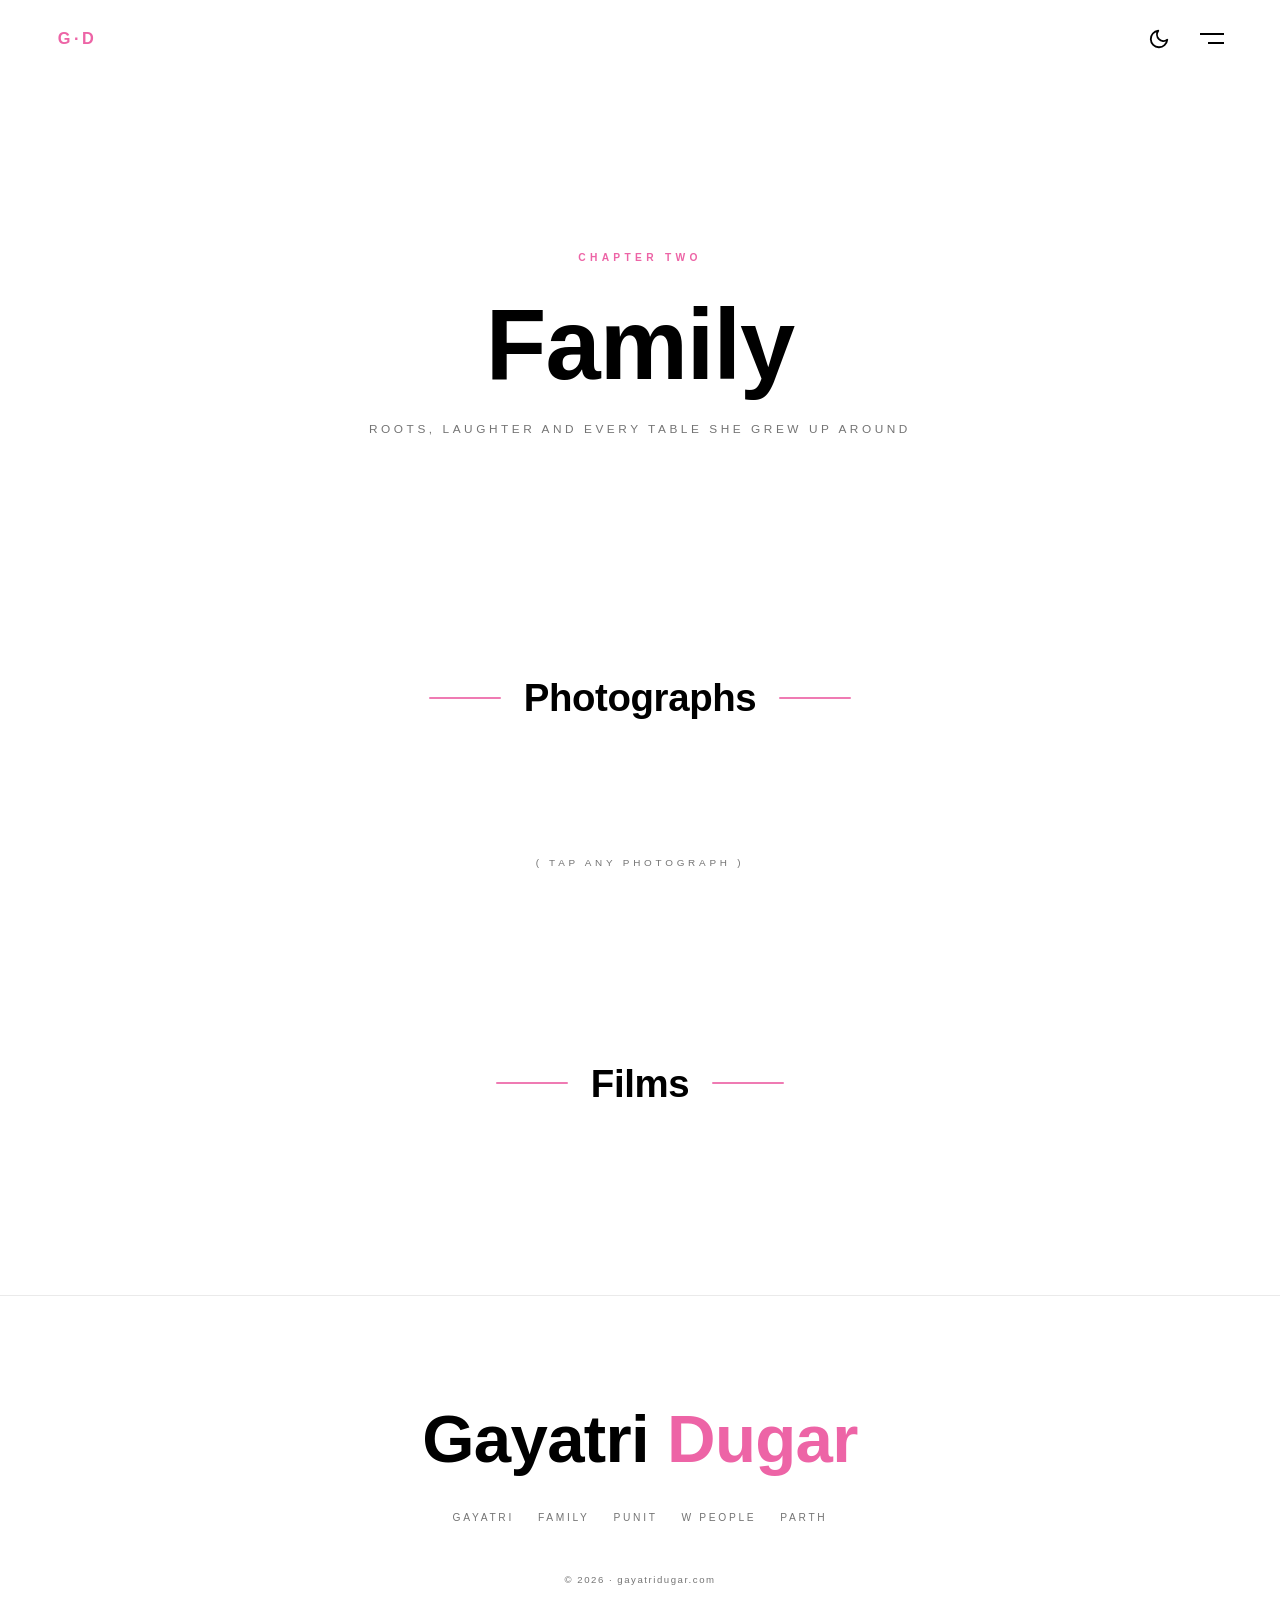
==== family.html @ 4641f8f5 "Add files via upload" ====
<!DOCTYPE html>
<html lang="en">
<head>
<meta charset="UTF-8">
<meta name="viewport" content="width=device-width, initial-scale=1.0">
<title>Family &middot; gayatridugar.com</title>
<link rel="icon" href="data:image/svg+xml,%3Csvg xmlns='http://www.w3.org/2000/svg' viewBox='0 0 64 64'%3E%3Crect width='64' height='64' fill='%23F5F1EA'/%3E%3Ctext x='32' y='44' font-family='Georgia,serif' font-size='36' fill='%231E1B18' text-anchor='middle'%3EG%3C/text%3E%3C/svg%3E">
<link rel="preconnect" href="https://fonts.googleapis.com">
<link rel="preconnect" href="https://fonts.gstatic.com" crossorigin>
<link href="https://fonts.googleapis.com/css2?family=Cormorant+Garamond:ital,wght@0,300;0,400;0,500;1,300;1,400;1,500&family=Jost:wght@200;300;400&display=swap" rel="stylesheet">
<link rel="stylesheet" href="style.css">
</head>
<body data-media="family" data-photos="0" data-videos="4">

<div class="loader" aria-hidden="true"><svg class="pulse-heart" viewBox="0 0 32 29"><path d="M26 3.5c-2.6-2.3-6.6-2-9 .7L16 5.4l-1-1.2c-2.4-2.7-6.4-3-9-.7-3 2.6-3.2 7.2-.5 10L16 25.5l10.5-12c2.7-2.8 2.5-7.4-.5-10z"/></svg></div>

<header class="nav">
  <a href="index.html" class="monogram"><img src="media/avatar.jpg" alt="Gayatri Dugar" onerror="this.classList.add('missing')"><span class="mono-fallback">G<span>&middot;</span>D</span></a>
  <div class="nav-right">
    <button id="themeToggle" aria-label="Toggle dark mode"></button>
    <button class="burger" aria-label="Menu"><span></span><span></span></button>
  </div>
</header>

<nav class="menu" id="menu">
  <a href="gayatri.html">Gayatri <small>chapter one</small></a>
  <a href="family.html" class="active">Family <small>chapter two</small></a>
  <a href="punit.html">Punit <small>chapter three</small></a>
  <a href="wpeople.html">W People <small>chapter four</small></a>
  <a href="parth.html">Parth <small>in words</small></a>
</nav>

<main>

  <section class="page-hero">
    <p class="eyebrow reveal">chapter two</p>
    <h1 class="serif reveal d1">Family</h1>
    <p class="page-sub reveal d2">roots, laughter and every table she grew up around</p>
  </section>

  <section class="gallery">
    <div class="section-head reveal">
      <span class="rule"></span><h2 class="serif">Photographs</h2><span class="rule"></span>
    </div>
    <div class="grid auto-grid" id="photoGrid"></div>
    <p class="grid-note reveal">( tap any photograph )</p>
  </section>

  <section class="films" id="filmsSection">
    <div class="section-head reveal">
      <span class="rule"></span><h2 class="serif">Films</h2><span class="rule"></span>
    </div>
    <div class="video-stack" id="videoStack"></div>
  </section>

</main>

<footer>
  <h2 class="footer-name serif reveal">Gayatri <em>Dugar</em></h2>
  <nav class="footer-nav reveal d2">
    <a href="gayatri.html">Gayatri</a>
    <a href="family.html">Family</a>
    <a href="punit.html">Punit</a>
    <a href="wpeople.html">W People</a>
    <a href="parth.html">Parth</a>
  </nav>
  <small>&copy; <span id="year"></span> &middot; gayatridugar.com</small>
</footer>

<div class="lightbox" id="lightbox" aria-hidden="true">
  <button class="lb-close" id="lbClose" aria-label="Close">&#215;</button>
  <button class="lb-arrow lb-prev" id="lbPrev" aria-label="Previous">&#8249;</button>
  <img src="" alt="" id="lbImg">
  <button class="lb-arrow lb-next" id="lbNext" aria-label="Next">&#8250;</button>
</div>

<script src="script.js"></script>
</body>
</html>
---- style.css ----
:root {
  --bg: #ffffff;
  --ink: #000000;
  --muted: rgba(0, 0, 0, 0.55);
  --faint: #eaeaea;
  --card: #fafafa;
  --accent: #ED64A6;
  --glow: rgba(237, 100, 166, 0.55);
  --ease: cubic-bezier(0.22, 1, 0.36, 1);
}

body.dark {
  --bg: #212121;
  --ink: #ffffff;
  --muted: rgba(255, 255, 255, 0.55);
  --faint: rgba(255, 255, 255, 0.22);
  --card: #2a2a2a;
}

* { margin: 0; padding: 0; box-sizing: border-box; }

html { scroll-behavior: smooth; }

body {
  background: var(--bg);
  color: var(--ink);
  font-family: -apple-system, BlinkMacSystemFont, 'Segoe UI', Roboto,
    Oxygen, Ubuntu, Cantarell, 'Fira Sans', 'Droid Sans', 'Helvetica Neue',
    sans-serif;
  line-height: 1.65;
  -webkit-font-smoothing: antialiased;
  overflow-x: hidden;
  transition: background 0.35s ease, color 0.35s ease;
}

::selection { background: var(--accent); color: #fff; }

.serif { font-family: inherit; }

img { display: block; width: 100%; height: 100%; object-fit: cover; }

.loader {
  position: fixed; inset: 0; z-index: 100;
  background: var(--bg);
  display: flex; align-items: center; justify-content: center;
  transition: opacity 0.6s var(--ease), visibility 0.6s;
}
.loader.done { opacity: 0; visibility: hidden; }
.pulse-heart {
  width: 44px; fill: var(--accent);
  animation: heartbeat 1.3s ease-in-out infinite;
}
@keyframes heartbeat {
  0%, 100% { transform: scale(1); opacity: 0.6; }
  50% { transform: scale(1.18); opacity: 1; }
}

.nav {
  position: fixed; top: 0; left: 0; right: 0; z-index: 85;
  display: flex; justify-content: space-between; align-items: center;
  padding: 1.1rem clamp(1.4rem, 4.5vw, 3.5rem);
}
.monogram {
  display: flex; align-items: center; gap: 0.55rem;
  color: var(--ink); text-decoration: none;
}
.monogram img {
  width: 40px; height: 40px;
  border-radius: 50%;
  object-fit: cover;
  border: 1px solid var(--faint);
  display: block;
  transition: border-color 0.3s, transform 0.3s ease;
}
.monogram img:hover {
  border-color: var(--accent);
  transform: scale(1.06);
}
.monogram img.missing { display: none; }
.mono-fallback {
  display: none;
  font-size: 1.02rem; font-weight: 700; letter-spacing: 0.12em;
}
.monogram img.missing + .mono-fallback { display: inline; }
.monogram span { color: var(--accent); padding: 0 0.1em; }
.nav-right { display: flex; align-items: center; gap: 0.35rem; }
#themeToggle {
  background: none; border: none; cursor: pointer;
  color: var(--ink); padding: 6px;
  border-radius: 50%;
  transition: transform 0.4s ease;
}
#themeToggle:hover { transform: rotate(30deg) scale(1.12); }
#themeToggle svg { width: 22px; height: 22px; display: block; }

.burger {
  width: 42px; height: 42px;
  background: none; border: none; cursor: pointer;
  display: flex; flex-direction: column;
  align-items: flex-end; justify-content: center; gap: 7px;
}
.burger span {
  display: block; height: 2px; background: var(--ink);
  transition: transform 0.45s var(--ease), width 0.45s var(--ease);
}
.burger span:nth-child(1) { width: 24px; }
.burger span:nth-child(2) { width: 16px; }
.burger:hover span { width: 24px; }
.burger.open span:nth-child(1) { transform: translateY(4.5px) rotate(45deg); }
.burger.open span:nth-child(2) { width: 24px; transform: translateY(-4.5px) rotate(-45deg); }

.menu {
  position: fixed; inset: 0; z-index: 80;
  background: var(--bg);
  display: flex; flex-direction: column; justify-content: center;
  padding: 10vh clamp(2rem, 10vw, 12rem) 6vh;
  opacity: 0; visibility: hidden;
  transition: opacity 0.45s var(--ease), visibility 0.45s;
}
.menu.open { opacity: 1; visibility: visible; }
.menu a {
  font-size: clamp(1.9rem, 6vw, 3.4rem);
  font-weight: 700; line-height: 1.15;
  color: var(--ink); text-decoration: none;
  display: flex; justify-content: space-between; align-items: baseline;
  padding: clamp(0.7rem, 2vh, 1.15rem) 0.2rem;
  border-bottom: 1px solid var(--faint);
  opacity: 0; transform: translateY(20px);
  transition: opacity 0.5s var(--ease), transform 0.5s var(--ease),
              color 0.25s, padding-left 0.3s var(--ease);
}
.menu a small {
  font-size: 0.62rem; font-weight: 400; letter-spacing: 0.3em;
  text-transform: uppercase; color: var(--muted);
}
.menu a:hover, .menu a.active { color: var(--accent); padding-left: 1rem; }
.menu.open a { opacity: 1; transform: none; }
.menu.open a:nth-child(1) { transition-delay: 0.05s; }
.menu.open a:nth-child(2) { transition-delay: 0.1s; }
.menu.open a:nth-child(3) { transition-delay: 0.15s; }
.menu.open a:nth-child(4) { transition-delay: 0.2s; }
.menu.open a:nth-child(5) { transition-delay: 0.25s; }
.menu.open a:nth-child(6) { transition-delay: 0.3s; }
.menu.open a:nth-child(7) { transition-delay: 0.35s; }
.menu.open a:nth-child(8) { transition-delay: 0.4s; }
.menu.open a:nth-child(9) { transition-delay: 0.45s; }

.page-hero {
  min-height: 68svh;
  display: flex; flex-direction: column;
  align-items: center; justify-content: center;
  text-align: center;
  padding: 9rem clamp(1.5rem, 6vw, 4rem) 4rem;
}
.eyebrow {
  font-size: 0.64rem; text-transform: uppercase;
  letter-spacing: 0.42em; color: var(--accent);
  margin-bottom: clamp(1.2rem, 3vh, 2rem);
  font-weight: 600;
}
.page-hero h1 {
  font-size: clamp(2.8rem, 9vw, 6.2rem);
  font-weight: 800; line-height: 1.02;
  letter-spacing: -0.01em;
}
.page-sub {
  margin-top: 1.4rem;
  font-size: 0.74rem; text-transform: uppercase;
  letter-spacing: 0.3em; color: var(--muted);
  max-width: 34rem; line-height: 2.1;
}

.section-head {
  display: flex; align-items: center; gap: 1.4rem;
  justify-content: center;
  margin-bottom: clamp(3rem, 8vh, 5rem);
}
.section-head h2 {
  font-size: clamp(1.6rem, 4.2vw, 2.4rem);
  font-weight: 800; letter-spacing: -0.01em;
}
.rule { width: clamp(2rem, 6vw, 4.5rem); height: 2px; background: var(--accent); opacity: 0.85; border-radius: 2px; }

.gallery { padding: clamp(2rem, 6vh, 4rem) clamp(1.2rem, 5vw, 4rem) 0; }

.grid {
  display: grid;
  grid-template-columns: repeat(12, 1fr);
  gap: clamp(0.9rem, 2vw, 1.6rem);
  align-items: start;
  max-width: 82rem;
  margin: 0 auto;
}

.item {
  position: relative;
  overflow: hidden;
  cursor: pointer;
  border: 1px solid var(--faint);
  border-radius: 12px;
  background: var(--card);
  transition: box-shadow 0.3s ease, border-color 0.3s ease;
}
.item::before {
  content: attr(data-num);
  position: absolute; inset: 0;
  display: flex; align-items: center; justify-content: center;
  font-family: Menlo, Monaco, 'Lucida Console', 'Courier New', monospace;
  font-size: clamp(1.8rem, 4.5vw, 3rem);
  color: var(--accent); opacity: 0.4;
  z-index: 0;
}
.item img { position: relative; z-index: 1; transition: transform 0.9s var(--ease), opacity 0.4s; }
.item img.missing { opacity: 0; cursor: default; }
.item:hover img:not(.missing) { transform: scale(1.04); }
.item:hover {
  border-color: var(--accent);
  box-shadow: 0 14px 30px -16px var(--glow);
}

.auto-grid .item:nth-child(8n+1) { grid-column: 1 / span 5; aspect-ratio: 3 / 4; }
.auto-grid .item:nth-child(8n+2) { grid-column: 7 / span 4; aspect-ratio: 4 / 5; margin-top: 12%; }
.auto-grid .item:nth-child(8n+3) { grid-column: 11 / span 2; aspect-ratio: 3 / 4; margin-top: 26%; }
.auto-grid .item:nth-child(8n+4) { grid-column: 2 / span 4; aspect-ratio: 4 / 5; margin-top: -4%; }
.auto-grid .item:nth-child(8n+5) { grid-column: 6 / span 5; aspect-ratio: 16 / 10; margin-top: 8%; }
.auto-grid .item:nth-child(8n+6) { grid-column: 11 / span 2; aspect-ratio: 1 / 1; margin-top: 20%; }
.auto-grid .item:nth-child(8n+7) { grid-column: 1 / span 4; aspect-ratio: 4 / 5; margin-top: 6%; }
.auto-grid .item:nth-child(8n+8) { grid-column: 5 / span 6; aspect-ratio: 21 / 9; margin-top: 10%; }

.grid-note {
  text-align: center;
  margin: clamp(2.5rem, 6vh, 4rem) 0 clamp(4rem, 10vh, 7rem);
  font-size: 0.62rem; text-transform: uppercase;
  letter-spacing: 0.38em; color: var(--muted);
}

.films {
  padding: clamp(4rem, 10vh, 7rem) clamp(1.5rem, 6vw, 4rem)
           clamp(5rem, 12vh, 8rem);
}
.films[hidden] { display: none; }
.video-stack {
  max-width: 56rem;
  margin: 0 auto;
  display: flex; flex-direction: column;
  gap: clamp(2.2rem, 6vh, 4rem);
}
.film {
  border: 1px solid var(--faint);
  border-radius: 14px;
  padding: 0.7rem;
  background: var(--card);
}
.film video {
  display: block; width: 100%;
  aspect-ratio: 16 / 9;
  object-fit: cover;
  border-radius: 9px;
  background: #111;
}
.film figcaption {
  padding-top: 0.75rem;
  font-family: Menlo, Monaco, 'Lucida Console', 'Courier New', monospace;
  font-size: 0.72rem;
  color: var(--muted);
  text-align: center;
}

.prose {
  max-width: 40rem;
  margin: 0 auto;
  padding: clamp(2rem, 6vh, 4rem) clamp(1.5rem, 6vw, 3rem)
           clamp(6rem, 14vh, 9rem);
  text-align: left;
}
.prose-body p {
  font-size: clamp(1.1rem, 2.4vw, 1.4rem);
  line-height: 1.8;
  margin-bottom: 1.5em;
}
.prose-body p:first-of-type:first-letter {
  font-size: 3em; float: left;
  line-height: 0.85; padding-right: 0.12em;
  color: var(--accent); font-weight: 800;
}
.prose-body p:first-of-type:first-letter { font-size: 2.6em; }
.prose-note {
  font-size: 0.66rem; letter-spacing: 0.3em;
  text-transform: uppercase; color: var(--muted);
  text-align: center; margin-top: 3rem;
}

.advice-page {
  min-height: 100svh;
  display: flex; flex-direction: column;
  align-items: center; justify-content: center;
  text-align: center;
  padding: 2rem clamp(1.5rem, 8vw, 5rem);
}
.advice-text {
  max-width: 44rem;
  font-size: clamp(1.6rem, 4.5vw, 3rem);
  font-weight: 800;
  line-height: 1.35;
  letter-spacing: -0.01em;
}
.advice-by {
  margin-top: 2.4rem;
  font-family: Menlo, Monaco, 'Lucida Console', 'Courier New', monospace;
  font-size: 0.78rem;
  letter-spacing: 0.28em;
  text-transform: uppercase;
  color: var(--accent);
}

footer {
  border-top: 1px solid var(--faint);
  text-align: center;
  padding: clamp(4rem, 12vh, 7rem) 1.5rem 2.4rem;
}
.footer-name {
  font-size: clamp(2.2rem, 7vw, 4.2rem);
  font-weight: 800; line-height: 1.05;
  letter-spacing: -0.01em;
}
.footer-name em { color: var(--accent); font-style: normal; }
.footer-line {
  margin-top: 1.3rem;
  font-size: 0.68rem; text-transform: uppercase;
  letter-spacing: 0.3em; color: var(--muted);
}
.footer-nav { margin-top: 2.2rem; display: flex; flex-wrap: wrap; justify-content: center; gap: 1.5rem; }
.footer-nav a {
  color: var(--muted); text-decoration: none;
  font-size: 0.64rem; text-transform: uppercase;
  letter-spacing: 0.26em; transition: color 0.25s;
}
.footer-nav a:hover { color: var(--accent); }
footer small {
  display: block; margin-top: 2.8rem;
  font-size: 0.6rem; letter-spacing: 0.16em;
  color: var(--muted);
}

.lightbox {
  position: fixed; inset: 0; z-index: 90;
  background: rgba(15, 15, 15, 0.93);
  backdrop-filter: blur(8px);
  display: flex; align-items: center; justify-content: center;
  opacity: 0; visibility: hidden;
  transition: opacity 0.4s var(--ease), visibility 0.4s;
}
.lightbox.open { opacity: 1; visibility: visible; }
#lbImg {
  width: auto; height: auto;
  max-width: 86vw; max-height: 84vh;
  object-fit: contain;
  border-radius: 10px;
  box-shadow: 0 30px 80px rgba(0, 0, 0, 0.5);
  transform: scale(0.96);
  transition: transform 0.4s var(--ease);
}
.lightbox.open #lbImg { transform: scale(1); }
.lb-close, .lb-arrow {
  position: absolute; background: none; border: none;
  color: rgba(255, 255, 255, 0.85); cursor: pointer;
  line-height: 1; transition: color 0.25s, transform 0.25s;
}
.lb-close:hover, .lb-arrow:hover { color: var(--accent); }
.lb-close { top: 1.3rem; right: 1.7rem; font-size: 2.3rem; }
.lb-arrow { top: 50%; font-size: 3.6rem; transform: translateY(-50%); padding: 1rem; }
.lb-prev { left: 0.8rem; }
.lb-next { right: 0.8rem; }
.lb-prev:hover { transform: translateY(-50%) translateX(-4px); }
.lb-next:hover { transform: translateY(-50%) translateX(4px); }

.reveal {
  opacity: 0;
  transform: translateY(24px);
  transition: opacity 0.9s var(--ease), transform 0.9s var(--ease);
}
.reveal.d1 { transition-delay: 0.12s; }
.reveal.d2 { transition-delay: 0.24s; }
.reveal.d3 { transition-delay: 0.36s; }
.reveal.d4 { transition-delay: 0.48s; }
.reveal.in { opacity: 1; transform: none; }

@media (max-width: 900px) {
  .g1, .g5, .g7, .g10,
  .auto-grid .item:nth-child(8n+1), .auto-grid .item:nth-child(8n+5),
  .auto-grid .item:nth-child(8n+7), .auto-grid .item:nth-child(8n+8) {
    grid-column: 1 / span 12; margin-top: 0;
  }
  .g2, .g4, .g8,
  .auto-grid .item:nth-child(8n+2), .auto-grid .item:nth-child(8n+4) {
    grid-column: 1 / span 6; margin-top: 0;
  }
  .g3, .g6, .g9,
  .auto-grid .item:nth-child(8n+3), .auto-grid .item:nth-child(8n+6) {
    grid-column: 7 / span 6; margin-top: 18%;
  }
}

@media (max-width: 600px) {
  .g1, .g2, .g3, .g4, .g5, .g6, .g7, .g8, .g9, .g10,
  .auto-grid .item {
    grid-column: 1 / span 12 !important; margin-top: 0 !important;
    aspect-ratio: 4 / 5;
  }
  .menu a { flex-direction: column; align-items: flex-start; gap: 0.3rem; }
  .lb-arrow { font-size: 2.4rem; }
}

@media (prefers-reduced-motion: reduce) {
  *, *::before, *::after { animation: none !important; transition: none !important; }
  .reveal, .menu a { opacity: 1; transform: none; }
}
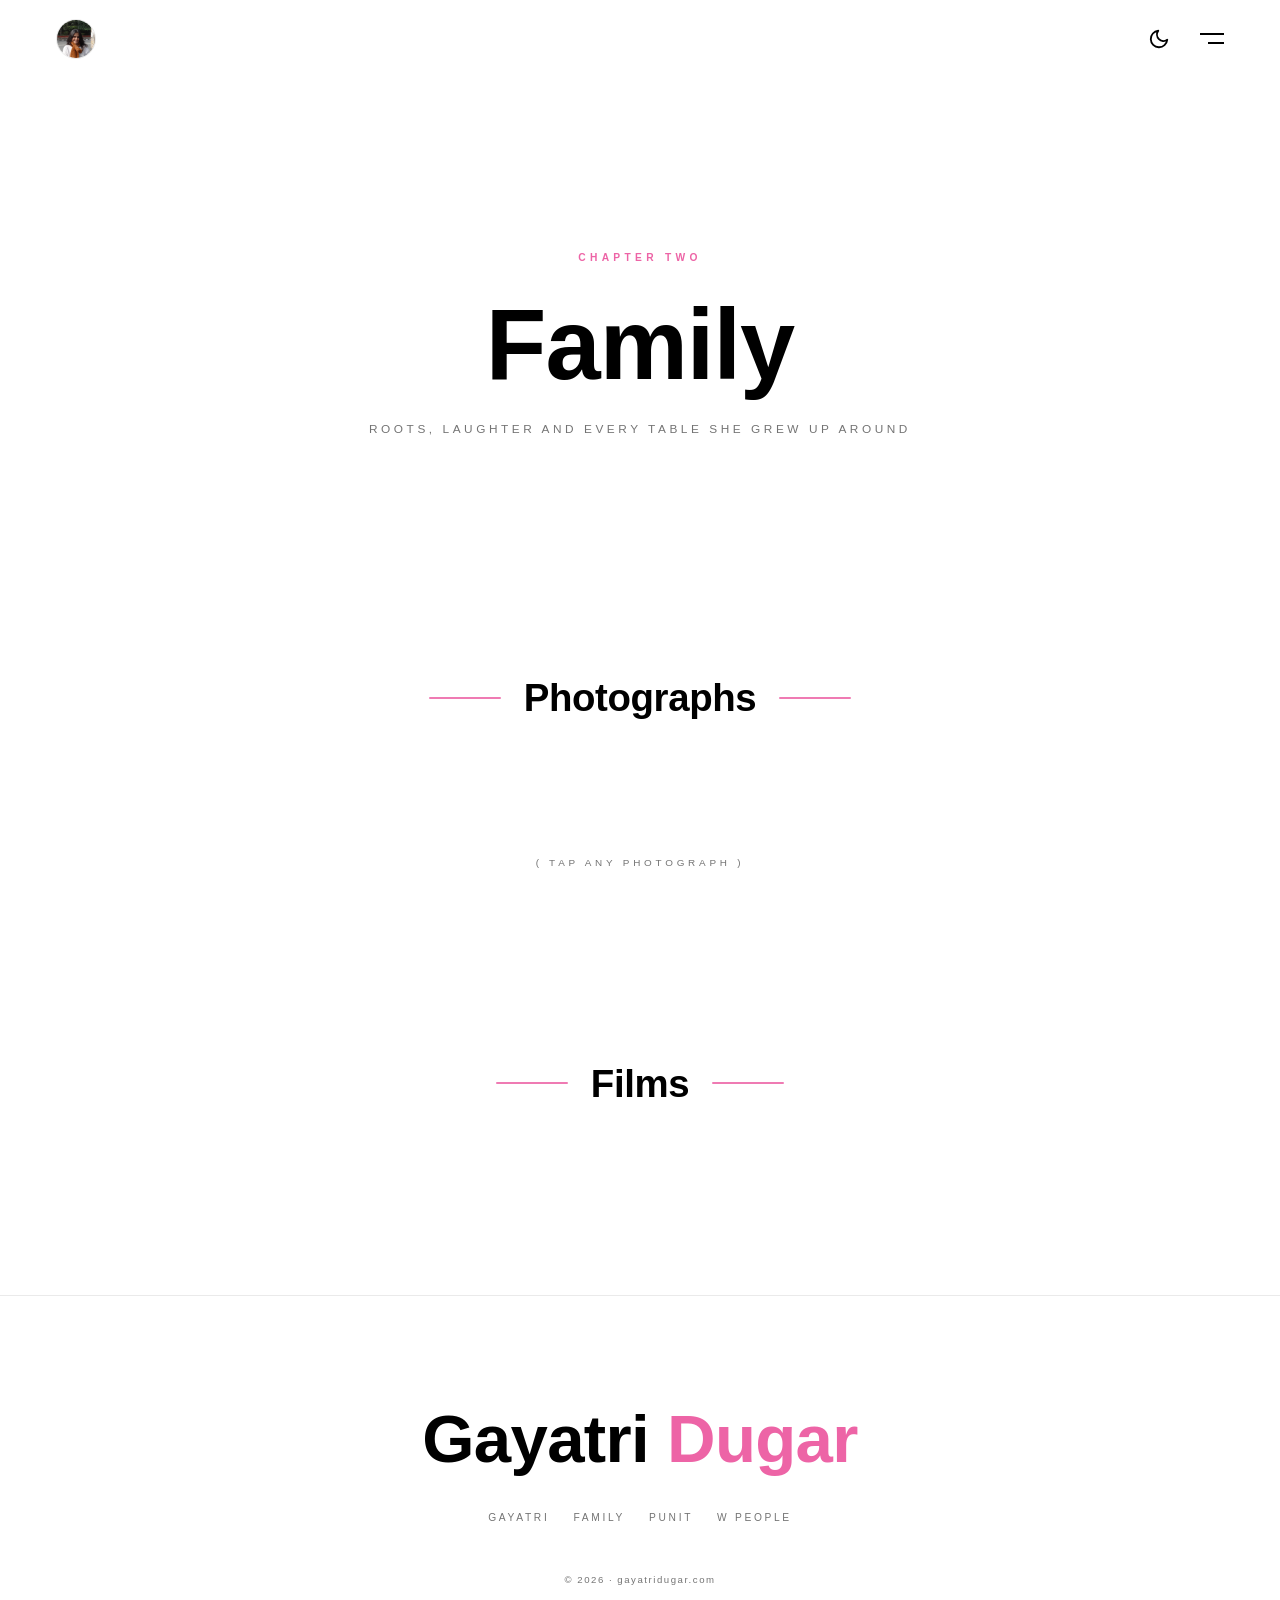
==== commit f5040c65: "remove parth tab" ====
--- a/family.html
+++ b/family.html
@@ -27,7 +27,6 @@
   <a href="family.html" class="active">Family <small>chapter two</small></a>
   <a href="punit.html">Punit <small>chapter three</small></a>
   <a href="wpeople.html">W People <small>chapter four</small></a>
-  <a href="parth.html">Parth <small>in words</small></a>
 </nav>
 
 <main>
@@ -62,7 +61,6 @@
     <a href="family.html">Family</a>
     <a href="punit.html">Punit</a>
     <a href="wpeople.html">W People</a>
-    <a href="parth.html">Parth</a>
   </nav>
   <small>&copy; <span id="year"></span> &middot; gayatridugar.com</small>
 </footer>
